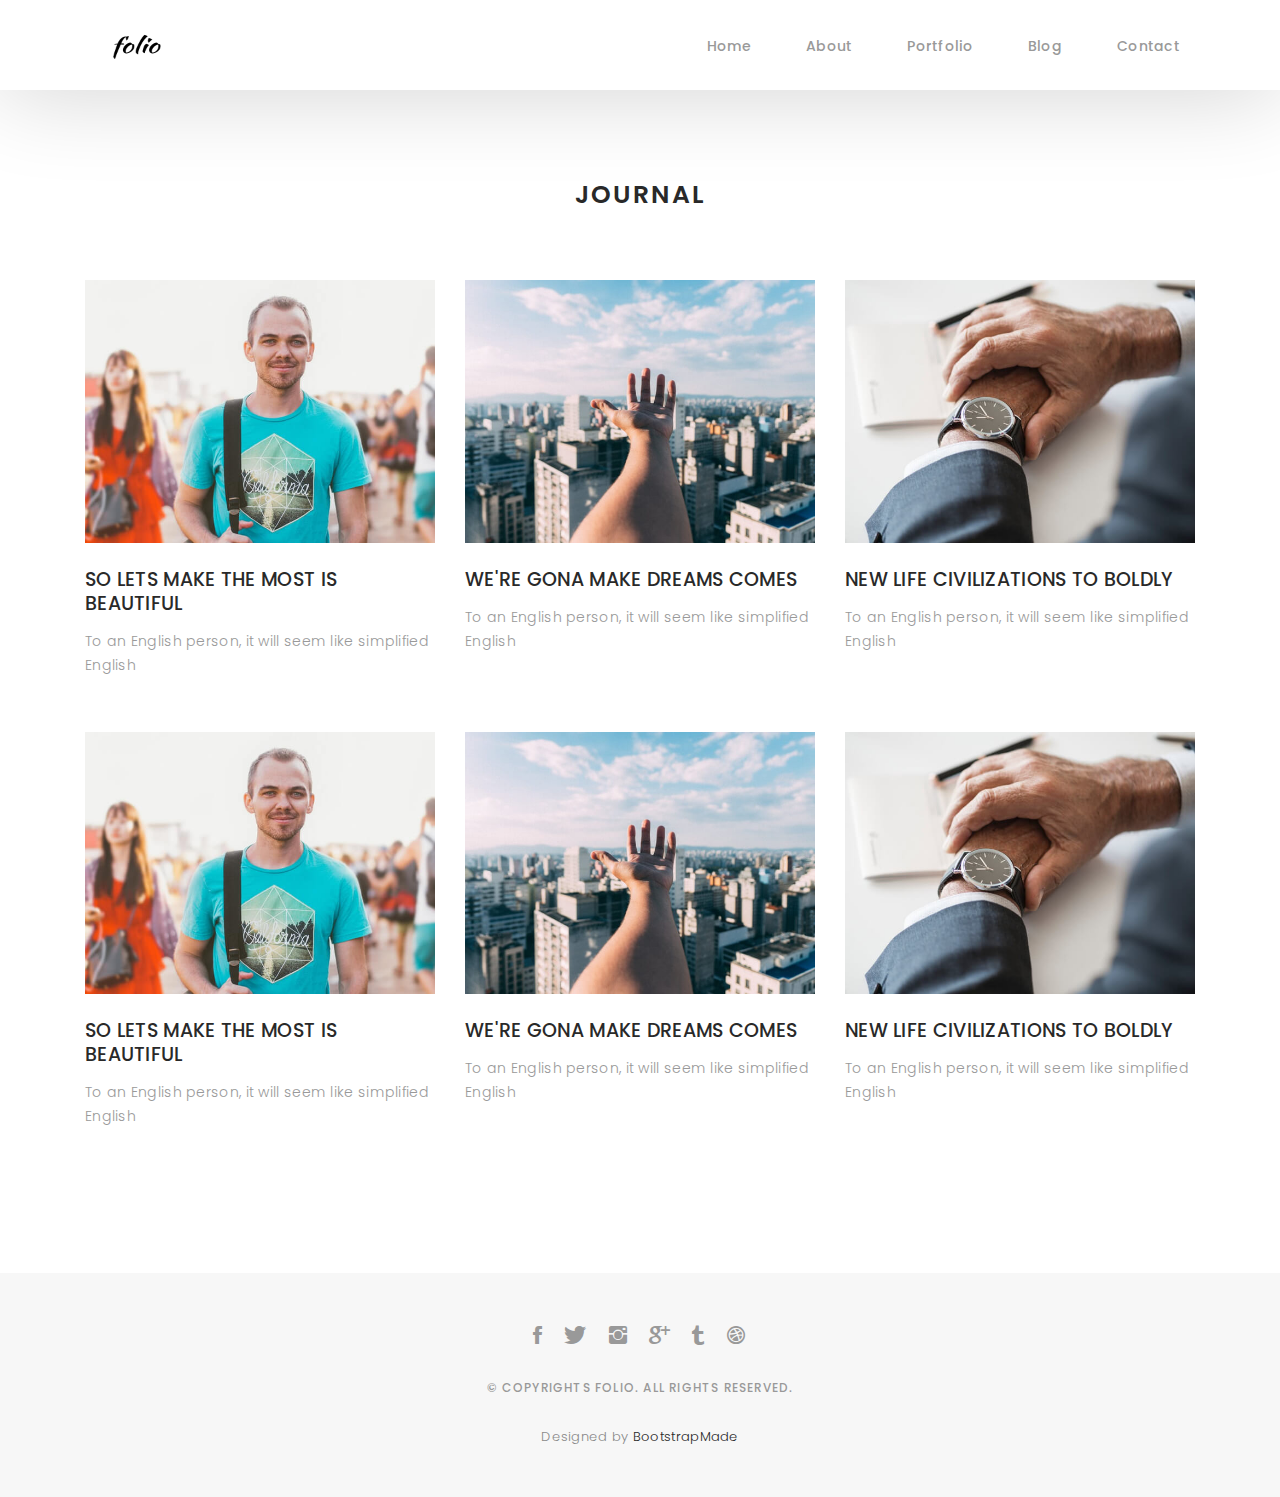
==== blog-grid.html @ ce40ad33 "1" ====
<!DOCTYPE html>
<html lang="en">

<head>
  <!-- meta -->
  <meta charset="utf-8">
  <meta content="width=device-width, initial-scale=1.0" name="viewport">

  <title>Folio - Blog Grid</title>
  <meta content="" name="keywords">
  <meta content="" name="description">

  <!-- Google Fonts -->
  <link href="https://fonts.googleapis.com/css?family=Poppins:300,300i,400,400i,500,500i,600,600i,700,700i|Playfair+Display:400,400i,700,700i,900,900i" rel="stylesheet">

  <!-- Bootstrap CSS File -->
  <link href="lib/bootstrap/css/bootstrap.min.css" rel="stylesheet">

  <!-- Libraries CSS Files -->
  <link href="lib/ionicons/css/ionicons.min.css" rel="stylesheet">
  <link href="lib/owlcarousel/assets/owl.carousel.min.css" rel="stylesheet">
  <link href="lib/magnific-popup/magnific-popup.css" rel="stylesheet">
  <link href="lib/hover/hover.min.css" rel="stylesheet">

  <!-- Blog Stylesheet File -->
  <link href="css/blog.css" rel="stylesheet">

  <!-- Main Stylesheet File -->
  <link href="css/style.css" rel="stylesheet">

  <!-- Responsive css -->
  <link href="css/responsive.css" rel="stylesheet">

  <!-- Favicon -->
  <link rel="shortcut icon" href="images/favicon.png">

  <!-- =======================================================
    Theme Name: Folio
    Theme URL: https://bootstrapmade.com/folio-bootstrap-portfolio-template/
    Author: BootstrapMade.com
    Author URL: https://bootstrapmade.com
  ======================================================= -->
</head>

<body>

  <!-- start section navbar -->
  <nav id="main-nav-subpage" class="subpage-nav">
    <div class="row">
      <div class="container">

        <div class="logo">
          <a href="index.html"><img src="images/logo.png" alt="logo"></a>
        </div>

        <div class="responsive"><i data-icon="m" class="ion-navicon-round"></i></div>

        <ul class="nav-menu list-unstyled">
          <li><a href="#homee" class="smoothScroll">Home</a></li>
          <li><a href="#about" class="smoothScroll">About</a></li>
          <li><a href="#portfolio" class="smoothScroll">Portfolio</a></li>
          <li><a href="#blog" class="smoothScroll">Blog</a></li>
          <li><a href="#contact" class="smoothScroll">Contact</a></li>
        </ul>

      </div>
    </div>
  </nav>
  <!-- End section navbar -->

  <!-- start section journal -->
  <div id="journal-blog" class="text-left  paddsections">

    <div class="container">
      <div class="section-title text-center">
        <h2>journal</h2>
      </div>
    </div>

    <div class="container">
      <div class="journal-block">
        <div class="row">

          <div class="col-lg-4 col-md-6">
            <div class="journal-info mb-30">

              <a href="blog-single.html"><img src="images/blog-post-1.jpg" class="img-responsive" alt="img"></a>

              <div class="journal-txt">

                <h4><a href="blog-single.html">SO LETS MAKE THE MOST IS BEAUTIFUL</a></h4>
                <p class="separator">To an English person, it will seem like simplified English
                </p>

              </div>

            </div>
          </div>

          <div class="col-lg-4 col-md-6">
            <div class="journal-info mb-30">

              <a href="blog-single.html"><img src="images/blog-post-2.jpg" class="img-responsive" alt="img"></a>

              <div class="journal-txt">

                <h4><a href="blog-single.html">WE'RE GONA MAKE DREAMS COMES</a></h4>
                <p class="separator">To an English person, it will seem like simplified English
                </p>

              </div>

            </div>
          </div>

          <div class="col-lg-4 col-md-6">
            <div class="journal-info mb-30">

              <a href="blog-single.html"><img src="images/blog-post-3.jpg" class="img-responsive" alt="img"></a>

              <div class="journal-txt">

                <h4><a href="blog-single.html">NEW LIFE CIVILIZATIONS TO BOLDLY</a></h4>
                <p class="separator">To an English person, it will seem like simplified English
                </p>

              </div>

            </div>
          </div>

          <div class="col-lg-4 col-md-6">
            <div class="journal-info mb-30">

              <a href="blog-single.html"><img src="images/blog-post-1.jpg" class="img-responsive" alt="img"></a>

              <div class="journal-txt">

                <h4><a href="blog-single.html">SO LETS MAKE THE MOST IS BEAUTIFUL</a></h4>
                <p class="separator">To an English person, it will seem like simplified English
                </p>

              </div>

            </div>
          </div>

          <div class="col-lg-4 col-md-6">
            <div class="journal-info mb-30">

              <a href="blog-single.html"><img src="images/blog-post-2.jpg" class="img-responsive" alt="img"></a>

              <div class="journal-txt">

                <h4><a href="blog-single.html">WE'RE GONA MAKE DREAMS COMES</a></h4>
                <p class="separator">To an English person, it will seem like simplified English
                </p>

              </div>

            </div>
          </div>

          <div class="col-lg-4 col-md-6">
            <div class="journal-info mb-30">

              <a href="blog-single.html"><img src="images/blog-post-3.jpg" class="img-responsive" alt="img"></a>

              <div class="journal-txt">

                <h4><a href="blog-single.html">NEW LIFE CIVILIZATIONS TO BOLDLY</a></h4>
                <p class="separator">To an English person, it will seem like simplified English
                </p>

              </div>

            </div>
          </div>

        </div>
      </div>
    </div>
  </div>
  <!-- End section journal -->


  <!-- start section footer -->
  <div id="footer" class="text-center">
    <div class="container">
      <div class="socials-media text-center">

        <ul class="list-unstyled">
          <li><a href="#"><i class="ion-social-facebook"></i></a></li>
          <li><a href="#"><i class="ion-social-twitter"></i></a></li>
          <li><a href="#"><i class="ion-social-instagram"></i></a></li>
          <li><a href="#"><i class="ion-social-googleplus"></i></a></li>
          <li><a href="#"><i class="ion-social-tumblr"></i></a></li>
          <li><a href="#"><i class="ion-social-dribbble"></i></a></li>
        </ul>

      </div>

      <p>&copy; Copyrights Folio. All rights reserved.</p>

      <div class="credits">
        <!--
          All the links in the footer should remain intact.
          You can delete the links only if you purchased the pro version.
          Licensing information: https://bootstrapmade.com/license/
          Purchase the pro version with working PHP/AJAX contact form: https://bootstrapmade.com/buy/?theme=Folio
        -->
        Designed by <a href="https://bootstrapmade.com/">BootstrapMade</a>
      </div>

    </div>
  </div>
  <!-- End section footer -->

  <!-- JavaScript Libraries -->
  <script src="lib/jquery/jquery.min.js"></script>
  <script src="lib/jquery/jquery-migrate.min.js"></script>
  <script src="lib/bootstrap/js/bootstrap.bundle.min.js"></script>
  <script src="lib/typed/typed.js"></script>
  <script src="lib/owlcarousel/owl.carousel.min.js"></script>
  <script src="lib/magnific-popup/magnific-popup.min.js"></script>
  <script src="lib/isotope/isotope.pkgd.min.js"></script>

  <!-- Contact Form JavaScript File -->
  <script src="contactform/contactform.js"></script>

  <!-- Template Main Javascript File -->
  <script src="js/main.js"></script>

</body>

</html>
---- css/blog.css ----
/*-----------------------------------------------------------------------------------*/

/*  -  Navbar fixd page
/*-----------------------------------------------------------------------------------*/

.subpage-nav {
  display: block !important;
  position: relative;
}

/*-----------------------------------------------------------------------------------*/

/*  /* Single page */

/*-----------------------------------------------------------------------------------*/

/* main content */

.main-content {
  background: #f7f7f7;
}

.main-content .container-main {
  display: inline-block;
  width: 100%;
}

.main-content .container-main .block-main {
  margin-bottom: 30px;
  overflow: hidden;
}

.container-main .block-main .content-main {
  background: #fff none repeat scroll 0 0;
  display: inline-block;
  width: 100%;
}

.journal-txt h4 a {
  display: block;
  font-size: 19px;
  line-height: 24px;
  margin: 0 0 13px 0;
  font-weight: 500;
  color: #292929;
  -moz-transition: all 0.5s ease-in-out 0s;
  -ms-transition: all 0.5s ease-in-out 0s;
  -o-transition: all 0.5s ease-in-out 0s;
  -webkit-transition: all 0.5s ease-in-out 0s;
  transition: all 0.5s ease-in-out 0s;
}

.journal-txt h4 a:hover {
  color: #b8a07e;
  -moz-transition: all 0.5s ease-in-out 0s;
  -ms-transition: all 0.5s ease-in-out 0s;
  -o-transition: all 0.5s ease-in-out 0s;
  -webkit-transition: all 0.5s ease-in-out 0s;
  transition: all 0.5s ease-in-out 0s;
}

.post-meta ul li {
  font-size: 12px;
  font-weight: normal;
  margin-left: 8px;
  margin-right: 8px;
  text-transform: capitalize;
  display: inline-block;
  float: none;
}

.content-main .post-meta a {
  color: #a2a2a2;
  margin-left: 5px;
}

/* Commonts */

.comments {
  background: #fff;
}

.entry-comments h6 {
  margin-right: 10px;
  font-size: 13px;
  letter-spacing: 0.1em;
  font-weight: 500;
}

.entry-comments-item {
  margin-top: 40px;
  padding-bottom: 40px;
  border-bottom: 1px solid #f2f2f2;
}

.entry-comments-avatar {
  position: absolute;
  display: block;
  border-radius: 50%;
  width: 60px;
  height: 60px;
}

.entry-comments-body {
  padding-left: 86px;
}

.entry-comments-author {
  margin-right: 10px;
  font-size: 13px;
  color: #292929;
  letter-spacing: 0.1em;
  font-weight: 500;
}

.rep {
  font-size: 13px;
  color: #292929;
  letter-spacing: 0.1em;
  font-weight: 500;
  text-transform: capitalize;
}

.entry-comments span a {
  font-size: 13px;
  color: #999;
}

.entry-comments-reply {
  padding-left: 10%;
}

/* Commonts form */

.cmt {
  background: #fff;
}

blockquote {
  padding: 40px;
  background-color: #f2f2f2;
  margin: 30px 0;
  border: none;
  border-left: 4px solid #b8a07e;
}
---- css/style.css ----
/*
  Theme Name: Folio
  Theme URL: https://bootstrapmade.com/folio-bootstrap-portfolio-template/
  Author: BootstrapMade.com
  Author URL: https://bootstrapmade.com
*/

/*  General Styling
/*-----------------------------------------------------------------------------------*/

body {
  background: #ffffff;
  color: #898989;
  font-family: 'Poppins', helvetica;
  font-size: 15px;
  font-weight: 300;
  line-height: 20px;
  letter-spacing: 0.02em;
  overflow-x: hidden;
  margin: 0 auto;
  padding: 0;
  -moz-box-sizing: border-box;
  -ms-box-sizing: border-box;
  -o-box-sizing: border-box;
  -webkit-box-sizing: border-box;
  box-sizing: border-box;
}

h1, h2, h3, h4, h5, h6 {
  margin: 0;
}

h2 {
  color: #292929;
  font-weight: 600;
}

h4 {
  color: #292929;
  font-size: 14px;
  font-weight: 600;
}

a {
  color: #292929;
  text-decoration: none !important;
  -moz-transition: all 0.5s ease-in-out 0s;
  -ms-transition: all 0.5s ease-in-out 0s;
  -o-transition: all 0.5s ease-in-out 0s;
  -webkit-transition: all 0.5s ease-in-out 0s;
  transition: all 0.5s ease-in-out 0s;
}

a:hover {
  -moz-transition: all 0.5s ease-in-out 0s;
  -ms-transition: all 0.5s ease-in-out 0s;
  -o-transition: all 0.5s ease-in-out 0s;
  -webkit-transition: all 0.5s ease-in-out 0s;
  transition: all 0.5s ease-in-out 0s;
}

a:hover, a:focus {
  color: #b8a07e;
  text-decoration: underline;
}

nav ul li a {
  padding: 2px 0 0 0;
  position: relative;
  display: block;
  font-size: 12px;
  color: #999999;
  letter-spacing: 0.1em;
  font-weight: 500;
  line-height: 14px;
  text-transform: uppercase;
  -moz-transition: all 0.5s ease-in-out 0s;
  -ms-transition: all 0.5s ease-in-out 0s;
  -o-transition: all 0.5s ease-in-out 0s;
  -webkit-transition: all 0.5s ease-in-out 0s;
  transition: all 0.5s ease-in-out 0s;
}

p {
  margin: 25px 0;
  padding: 0;
  font-size: 15px;
  color: #999999;
  line-height: 28px;
}

::-moz-selection {
  background: #b8a07e;
  color: #fff;
}

::selection {
  background: #b8a07e;
  color: #fff;
}

.btn {
  background: #333;
  border: medium none;
  border-radius: 0;
  color: #fff;
  font-size: 12px;
  height: 50px;
  line-height: 50px;
  padding: 0 30px;
  text-transform: uppercase;
}

.btn:hover, .btn:focus {
  color: #fff;
}

.padDiv {
  padding: 30px 20px;
}

.section-title {
  margin-bottom: 70px;
}

.section-title h2 {
  font-size: 25px;
  letter-spacing: 2px;
  text-transform: uppercase;
}

.form-control {
  background-color: transparent;
  border: 1px solid #999;
  border-radius: 0;
  color: #999999;
  font-size: 12px;
  font-weight: 500;
  height: 50px;
  letter-spacing: 0.1em;
  padding-left: 10px;
  margin: 0 0 25px 0;
  line-height: 14px;
  text-transform: uppercase;
}

.form-control:focus {
  box-shadow: none;
  outline: 0 none;
}

.paddsection {
  padding-top: 90px;
  padding-bottom: 90px;
}

.paddsections {
  padding-top: 90px;
  padding-bottom: 90px !important;
}

.hvr-shutter-in-horizontal::before {
  background: #333;
}

.hvr-shutter-in-horizontal:hover {
  background: #b8a07e;
}

.mb-30 {
  margin-bottom: 30px;
}

/*-----------------------------------------------------------------------------------*/
/*  Navbar Top
/*-----------------------------------------------------------------------------------*/

nav {
  position: fixed;
  background: #fff;
  z-index: 1000;
  width: 100%;
  padding: 20px;
  display: none;
  -webkit-box-shadow: 0px 2px 92px 0px rgba(0, 0, 0, 0.18);
  -moz-box-shadow: 0px 2px 92px 0px rgba(0, 0, 0, 0.18);
  box-shadow: 0px 2px 92px 0px rgba(0, 0, 0, 0.18);
}

.nav-menu {
  float: right;
  line-height: 32px;
  margin-bottom: 0;
  padding-top: 16px;
}

nav ul li {
  float: left;
  margin-right: 15px;
  font-family: 'Poppins', sans-serif;
  font-size: 14px;
  margin-left: 40px;
}

nav ul li a {
  padding: 2px 0 0 0;
  position: relative;
  display: block;
  font-size: 14px;
  color: #999999;
  font-family: 'Poppins', helvetica;
  font-weight: 500;
  line-height: 16px;
  text-transform: uppercase;
  letter-spacing: 0.02em;
  text-transform: capitalize;
}

.logo {
  float: left;
}

.logo img {
  width: 100px;
  height: 50px;
}

.responsive {
  display: none;
  font-size: 23px;
}

.active {
  color: #afafaf;
}

/*----------------------------------------------------------------------------------*/
/*  Header
/*-----------------------------------------------------------------------------------*/

#header {
  background: url("../images/home-bg.jpg") repeat scroll center center / cover;
  height: 100vh;
  width: 100%;
}


#header .header-content {
  height: 100vh;
  text-align: left;
  width: 100%;
  display: flex;
  justify-content: center;
  flex-direction: column;
}

.header-content h1 {
  font-size: 40px;
  font-weight: 700;
  margin-bottom: 10px;
  text-transform: uppercase;
  color: #fff;
}

.header-content p {
  font-size: 13px;
  letter-spacing: 5px;
  margin-top: 0;
  margin-bottom: 30px;
  text-transform: capitalize;
  color: #fff;
  font-weight: 500;
}

.header-content .list-social li {
  float: left;
  margin-right: 20px;
}

.header-content .list-social li i {
  color: #fff;
  font-size: 15px;
}

/*-----------------------------------------------------------------------------------*/
/*  Aout-us
/*-----------------------------------------------------------------------------------*/

#about {
  width: 100%;
  height: auto;
  background: #f7f7f7;
  padding-top: 190px;
}

#about .div-img-bg {
  padding-bottom: 30px;
  border: 20px solid #b8a07e;
}

#about .div-img-bg .about-img img {
  width: 100%;
  box-shadow: 0px 0px 85px 0px rgba(0, 0, 0, 0.14);
  margin-top: -60px;
  margin-left: 40px;
  height: 400px;
  object-fit: cover;
}

#about .about-descr .p-heading {
  font-family: 'Playfair Display', serif;
  font-size: 28px;
  text-align: left;
}

#about .about-descr .separator {
  max-width: 80%;
  margin-bottom: 0;
  text-align: left;
}

/*-----------------------------------------------------------------------------------*/
/*   Services
/*-----------------------------------------------------------------------------------*/

#services {
  background: #f7f7f7;
  position: relative;
  padding-bottom: 80px;
}

.owl-item {
  float: left;
}
.services-block span {
  margin: 10px 0;
  position: relative;
  font-size: 13px;
  color: #292929;
  letter-spacing: 0.1em;
  font-weight: 500;
  text-transform: uppercase;
  display: block;
}

.services-block .separator {
  margin: 0;
  font-size: 13px;
  line-height: 22px;
}

.services-block i {
  font-size: 44px;
  color: #b8a07e;
  line-height: 44px;
}


.services-carousel  .owl-stage-outer {
  overflow: hidden;
}

.services-carousel .owl-dots {
  margin-top: 5px;
  text-align: center;
}

.services-carousel .owl-dot {
  display: inline-block;
  margin: 0 5px;
  width: 12px !important;
  height: 12px !important;
  border-radius: 50%;
  border: 0;
  padding: 0 !important;
  background-color: #ddd;
  cursor: pointer;
}

.services-carousel .owl-dot.active {
  background-color: #b8a07e;
}

.owl-nav {
  display: none;
}


/*-----------------------------------------------------------------------------------*/
/*  Portfolio
/*-----------------------------------------------------------------------------------*/

#portfolio {
  position: relative;
  padding-bottom: 50px;
}

#portfolio .portfolio-list {
  margin-bottom: 50px;
}

#portfolio .portfolio-list .nav {
  display: inline-block;
  margin: 0;
}

#portfolio .portfolio-list .nav li {
  margin: 0 40px 0 0;
  float: left;
  font-size: 14px;
  color: #999999;
  line-height: 16px;
  cursor: pointer;
  font-family: 'Poppins', helvetica;
  font-weight: 500;
  letter-spacing: 0.02em;
  text-transform: capitalize;
  -moz-transition: all 0.5s ease-in-out 0s;
  -ms-transition: all 0.5s ease-in-out 0s;
  -o-transition: all 0.5s ease-in-out 0s;
  -webkit-transition: all 0.5s ease-in-out 0s;
  transition: all 0.5s ease-in-out 0s;
}

#portfolio .portfolio-list .nav li:hover, #portfolio .portfolio-list .nav li.filter-active  {
  color: #b8a07e;
  -moz-transition: all 0.5s ease-in-out 0s;
  -ms-transition: all 0.5s ease-in-out 0s;
  -o-transition: all 0.5s ease-in-out 0s;
  -webkit-transition: all 0.5s ease-in-out 0s;
  transition: all 0.5s ease-in-out 0s;
}

#portfolio .portfolio-container {
  display: inline-block;
  margin-bottom: 50px;
  width: 100%;
}

.portfolio-thumbnail {
  margin-bottom: 30px;
  overflow: hidden;
}

.portfolio-thumbnail img {
  max-width: 100%;
}

/*-----------------------------------------------------------------------------------*/
/*  Journal
/*-----------------------------------------------------------------------------------*/

#journal,  #journal-blog {
  height: auto;
  width: 100%;
  background: #f7f7f7;
  padding-bottom: 60px;
  position: relative;
}

#journal-blog {
  background: #fff;
  padding-bottom: 30px;
}

#journal .journal-block {
  display: inline-block;
  height: auto;
  width: 100%;
}

#journal .journal-block .journal-info {
  position: relative;
}

.journal-block .journal-info img {
  max-width: 100%;
}

.journal-block .journal-info .journal-txt {
  padding: 25px 0px;
  position: relative;
}

.journal-block .journal-info .journal-txt h4 a {
  display: block;
  font-size: 19px;
  line-height: 24px;
  margin: 0 0 13px 0;
  font-weight: 500;
  color: #292929;
  -moz-transition: all 0.5s ease-in-out 0s;
  -ms-transition: all 0.5s ease-in-out 0s;
  -o-transition: all 0.5s ease-in-out 0s;
  -webkit-transition: all 0.5s ease-in-out 0s;
  transition: all 0.5s ease-in-out 0s;
}

.journal-block .journal-info .journal-txt h4 a:hover {
  color: #b8a07e;
  -moz-transition: all 0.5s ease-in-out 0s;
  -ms-transition: all 0.5s ease-in-out 0s;
  -o-transition: all 0.5s ease-in-out 0s;
  -webkit-transition: all 0.5s ease-in-out 0s;
  transition: all 0.5s ease-in-out 0s;
}

.journal-block .journal-info .journal-txt p {
  margin: 0;
  font-size: 14px;
  line-height: 24px;
}

/*-----------------------------------------------------------------------------------*/
/*  Contact
/*-----------------------------------------------------------------------------------*/

#contact {
  height: auto;
  width: 100%;
}

.contact-details {
  list-style: none;
  margin: 0;
  padding: 0;
}

.contact-details li {
  padding-bottom: 10px;
}

#contact input, #contact textarea {
  width: 100%;
}


#contact  #sendmessage {
  color: #18d26e;
  border: 1px solid #18d26e;
  display: none;
  text-align: center;
  padding: 15px;
  font-weight: 600;
  margin: 15px;
}

#contact  #errormessage {
  color: red;
  display: none;
  border: 1px solid red;
  text-align: center;
  padding: 15px;
  font-weight: 600;
  margin: 15px;
}

#contact #sendmessage.show, #contact #errormessage.show, #contact .show {
  display: block;
}

#contact .validation {
  color: red;
  display: none;
  margin: 0 0 20px;
  font-weight: 400;
  font-size: 13px;
}

/*-----------------------------------------------------------------------------------*/
/*  Footer
/*-----------------------------------------------------------------------------------*/

#footer {
  background: #f7f7f7;
  padding-top: 50px;
  padding-bottom: 50px;
}

#footer .socials-media {
  width: 100%;
}

#footer .socials-media ul {
  display: inline-block;
  float: none;
  margin: 0 0 20px 0;
}

#footer .socials-media ul li {
  float: left;
  margin-left: 10px;
  margin-right: 10px;
}

#footer .socials-media ul li a {
  font-size: 24px;
  color: #999;
  letter-spacing: 0.1em;
  font-weight: 500;
  background: transparent;
  text-transform: uppercase;
  -moz-transition: all 0.5s ease-in-out 0s;
  -ms-transition: all 0.5s ease-in-out 0s;
  -o-transition: all 0.5s ease-in-out 0s;
  -webkit-transition: all 0.5s ease-in-out 0s;
  transition: all 0.5s ease-in-out 0s;
}

#footer .socials-media ul li a:hover {
  color: #b8a07e;
  -moz-transition: all 0.5s ease-in-out 0s;
  -ms-transition: all 0.5s ease-in-out 0s;
  -o-transition: all 0.5s ease-in-out 0s;
  -webkit-transition: all 0.5s ease-in-out 0s;
  transition: all 0.5s ease-in-out 0s;
}

#footer p {
  font-size: 12px;
  letter-spacing: 0.1em;
  font-weight: 500;
  margin-top: 0;
  text-transform: uppercase;
}

.credits {
  font-size: 13px;
}
---- css/responsive.css ----
/** Width between 1200x to 0
 *  ~~~~~~~~~~~~~~~~~~~~~~~~~~~~~~~~~~~~
 */

@media (min-width: 1200px) {

}

/** Width between 992px to 1199px
 *  ~~~~~~~~~~~~~~~~~~~~~~~~~~~~~~~~~~~~
 */

@media (min-width: 992px) and (max-width: 1199px) {
  
}

/** Width between 768px to 991px
 *  ~~~~~~~~~~~~~~~~~~~~~~~~~~~~~~~~~~~~
 */

@media (min-width: 768px) and (max-width: 991px) {
  /* Navbar */
  nav {
    padding: 10px 15px;
  }
  .nav-menu {
    margin-top: 40px;
    display: none;
    float: none;
    width: 100%;
  }
  .nav-menu li {
    float: none;
    width: 100%;
    text-align: center;
    border-top: 1px solid #f7f7f7;
    line-height: 45px;
    margin-left: 0;
    padding-top: 10px;
    padding-bottom: 10px;
  }
  .responsive {
    float: right;
    padding-top: 15px;
    display: block;
  }
  /* About */
  .head-info .header-content .cmaster h1 {
    font-size: 32px;
  }
  #about .div-img-bg {
    padding: 0;
  }
  #about .div-img-bg .about-img img {
    margin-top: 0%;
    margin-left: calc(0% - 0px);
  }
  #about .about-descr .p-heading {
    font-size: 20px;
  }
  #about .about-descr .separator {
    max-width: 100%;
    margin-bottom: 0;
  }
  /* portfolio */
  #portfolio .portfolio-list .nav li {
    float: none;
    margin: 20px;
    display: inline-block;
  }
  /* journal */
  #journal .journal-block .journal-info {
    margin-bottom: 30px;
  }
  /* Contact */
  .contact-contact {
    margin-bottom: 30px;
  }
  /* Footer */
  #footer .socials-media ul li {
    margin-right: 0;
    margin-left: 0;
    float: none;
    display: inline-block;
  }
}

/** Width between 767px to 0
 *  ~~~~~~~~~~~~~~~~~~~~~~~~~~~~~~~~~~~~
 */

@media (max-width: 767px) {
  /* Navbar */
  nav {
    padding: 20px 15px;
  }
  .nav-menu {
    margin-top: 40px;
    display: none;
    float: none;
    width: 100%;
  }
  .nav-menu li {
    float: none;
    width: 100%;
    text-align: center;
    border-top: 1px solid #f7f7f7;
    line-height: 45px;
    margin-left: 0;
    padding-top: 10px;
    padding-bottom: 10px;
  }
  .responsive {
    float: right;
    padding-top: 15px;
    display: block;
  }
  /* About */
  .head-info .header-content h1 {
    font-size: 32px;
  }
  #about .div-img-bg {
    padding: 0;
  }
  #about .div-img-bg .about-img img {
    margin-top: 0%;
    margin-left: calc(0% - 0px);
  }
  #about .about-descr .p-heading {
    font-size: 20px;
  }
  #about .about-descr .separator {
    max-width: 100%;
    margin-bottom: 0;
  }
  /* portfolio */
  #portfolio .portfolio-list .nav li {
    float: none;
    margin: 20px;
    display: inline-block;
  }
  /* journal */
  #journal .journal-block .journal-info {
    margin-bottom: 30px;
  }
  /* Contact */
  .contact-contact {
    margin-bottom: 30px;
  }
  /* Footer */
  #footer .socials-media ul li {
    margin-right: 0;
    margin-left: 0;
    float: none;
    display: inline-block;
  }
}

/** Width between 600px to 0
 *  ~~~~~~~~~~~~~~~~~~~~~~~~~~~~~~~~~~~~
 */

@media (max-width: 600px) {
  /* Navbar */
  nav {
    padding: 20px 15px;
  }
  .nav-menu {
    margin-top: 40px;
    display: none;
    float: none;
    width: 100%;
  }
  .nav-menu li {
    float: none;
    width: 100%;
    text-align: center;
    border-top: 1px solid #f7f7f7;
    line-height: 45px;
    margin-left: 0;
    padding-top: 10px;
    padding-bottom: 10px;
  }
  .responsive {
    float: right;
    padding-top: 15px;
    display: block;
  }
  /* About */
  .head-info .header-content h1 {
    font-size: 32px;
  }
  #about .div-img-bg {
    padding: 0;
  }
  #about .div-img-bg .about-img img {
    margin-top: 0%;
    margin-left: calc(0% - 0px);
  }
  #about .about-descr .p-heading {
    font-size: 20px;
  }
  #about .about-descr .separator {
    max-width: 100%;
    margin-bottom: 0;
  }
  /* portfolio */
  #portfolio .portfolio-list .nav li {
    float: none;
    margin: 10px;
    display: inline-block;
  }
  /* journal */
  #journal .journal-block .journal-info {
    margin-bottom: 30px;
  }
  /* Contact */
  .contact-contact {
    margin-bottom: 30px;
  }
  /* Footer */
  #footer .socials-media ul li {
    margin-right: 0;
    margin-left: 0;
    float: none;
    display: inline-block;
  }
}

/** Width between 480px to 0
 *  ~~~~~~~~~~~~~~~~~~~~~~~~~~~~~~~~~~~~
 */

@media (max-width: 480px) {
  /* Navbar */
  nav {
    padding: 20px 15px;
  }
  .nav-menu {
    margin-top: 40px;
    display: none;
    float: none;
    width: 100%;
  }
  .nav-menu li {
    float: none;
    width: 100%;
    text-align: center;
    border-top: 1px solid #f7f7f7;
    line-height: 45px;
    margin-left: 0;
    padding-top: 10px;
    padding-bottom: 10px;
  }
  .responsive {
    float: right;
    padding-top: 15px;
    display: block;
  }
  /* About */
  .head-info .header-content h1 {
    font-size: 32px;
  }
  #about .div-img-bg {
    padding: 0;
  }
  #about .div-img-bg .about-img img {
    margin-top: 0%;
    margin-left: calc(0% - 0px);
  }
  #about .about-descr .p-heading {
    font-size: 20px;
  }
  #about .about-descr .separator {
    max-width: 100%;
    margin-bottom: 0;
  }
  /* portfolio */
  #portfolio .portfolio-list .nav li {
    float: none;
    margin: 20px;
  }
  /* journal */
  #journal .journal-block .journal-info {
    margin-bottom: 30px;
  }
  /* Contact */
  .contact-contact {
    margin-bottom: 30px;
  }
  /* Footer */
  #footer .socials-media ul li {
    margin-right: 0;
    margin-left: 0;
    float: none;
    display: inline-block;
  }
}

/** Width between 320px to 0
 *  ~~~~~~~~~~~~~~~~~~~~~~~~~~~~~~~~~~~~
 */

@media (max-width: 320px) {
  /* Navbar */
  nav {
    padding: 20px 15px;
  }
  .nav-menu {
    margin-top: 40px;
    display: none;
    float: none;
    width: 100%;
  }
  .nav-menu li {
    float: none;
    width: 100%;
    text-align: center;
    border-top: 1px solid #f7f7f7;
    line-height: 45px;
    margin-left: 0;
    padding-top: 10px;
    padding-bottom: 10px;
  }
  .responsive {
    float: right;
    padding-top: 15px;
    display: block;
  }
  /* About */
  .head-info .header-content h1 {
    font-size: 32px;
  }
  #about .div-img-bg {
    padding: 0;
  }
  #about .div-img-bg .about-img img {
    margin-top: 0%;
    margin-left: calc(0% - 0px);
  }
  #about .about-descr .p-heading {
    font-size: 20px;
  }
  #about .about-descr .separator {
    max-width: 100%;
    margin-bottom: 0;
  }
  /* portfolio */
  #portfolio .portfolio-list .nav li {
    float: none;
    margin: 20px;
  }
  /* journal */
  #journal .journal-block .journal-info {
    margin-bottom: 30px;
  }
  /* Contact */
  .contact-contact {
    margin-bottom: 30px;
  }
  /* Footer */
  #footer .socials-media ul li {
    margin-right: 0;
    margin-left: 0;
    float: none;
    display: inline-block;
  }
  /* Single page */
  .entry-comments-body span {
    display: inline-block;
    margin-right: 0;
  }
}
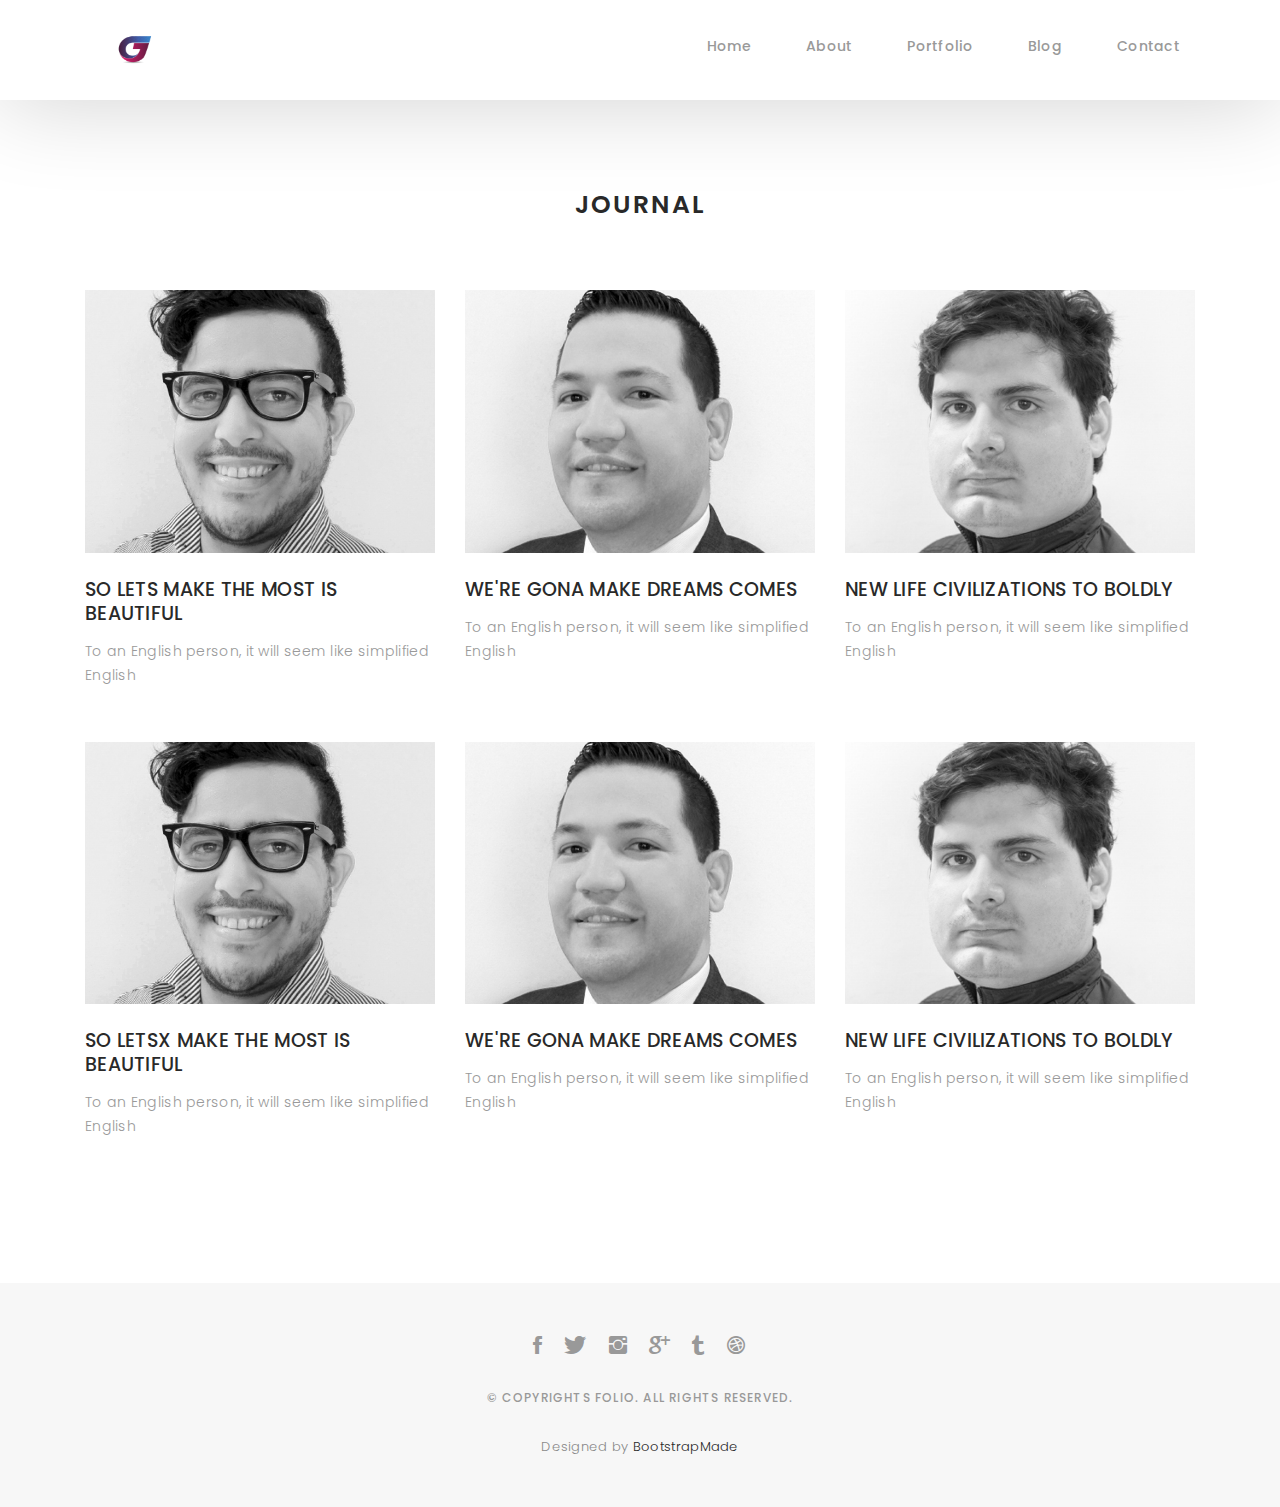
==== commit 4204383a: "1" ====
--- a/blog-grid.html
+++ b/blog-grid.html
@@ -136,7 +136,7 @@
 
               <div class="journal-txt">
 
-                <h4><a href="blog-single.html">SO LETS MAKE THE MOST IS BEAUTIFUL</a></h4>
+                <h4><a href="blog-single.html">SO LETSX MAKE THE MOST IS BEAUTIFUL</a></h4>
                 <p class="separator">To an English person, it will seem like simplified English
                 </p>
 
--- a/css/style.css
+++ b/css/style.css
@@ -10,7 +10,7 @@
 /*-----------------------------------------------------------------------------------*/
 
 body {
-  background: #ffffff;
+  background: #f2f2f2;
   color: #898989;
   font-family: 'Poppins', helvetica;
   font-size: 15px;
@@ -61,7 +61,7 @@
 }
 
 a:hover, a:focus {
-  color: #b8a07e;
+  color: f7bd01e;
   text-decoration: underline;
 }
 
@@ -91,12 +91,12 @@
 }
 
 ::-moz-selection {
-  background: #b8a07e;
+  background: f7bd01e;
   color: #fff;
 }
 
 ::selection {
-  background: #b8a07e;
+  background: f7bd01e;
   color: #fff;
 }
 
@@ -165,7 +165,7 @@
 }
 
 .hvr-shutter-in-horizontal:hover {
-  background: #b8a07e;
+  background: f7bd01e;
 }
 
 .mb-30 {
@@ -223,7 +223,7 @@
 
 .logo img {
   width: 100px;
-  height: 50px;
+  height: 60px;
 }
 
 .responsive {
@@ -296,7 +296,7 @@
 
 #about .div-img-bg {
   padding-bottom: 30px;
-  border: 20px solid #b8a07e;
+  border: 20px solid #f7bd01;
 }
 
 #about .div-img-bg .about-img img {
@@ -352,7 +352,7 @@
 
 .services-block i {
   font-size: 44px;
-  color: #b8a07e;
+  color: f7bd01e;
   line-height: 44px;
 }
 
@@ -379,7 +379,7 @@
 }
 
 .services-carousel .owl-dot.active {
-  background-color: #b8a07e;
+  background-color: f7bd01e;
 }
 
 .owl-nav {
@@ -424,7 +424,7 @@
 }
 
 #portfolio .portfolio-list .nav li:hover, #portfolio .portfolio-list .nav li.filter-active  {
-  color: #b8a07e;
+  color: f7bd01e;
   -moz-transition: all 0.5s ease-in-out 0s;
   -ms-transition: all 0.5s ease-in-out 0s;
   -o-transition: all 0.5s ease-in-out 0s;
@@ -498,7 +498,7 @@
 }
 
 .journal-block .journal-info .journal-txt h4 a:hover {
-  color: #b8a07e;
+  color: f7bd01e;
   -moz-transition: all 0.5s ease-in-out 0s;
   -ms-transition: all 0.5s ease-in-out 0s;
   -o-transition: all 0.5s ease-in-out 0s;
@@ -609,7 +609,7 @@
 }
 
 #footer .socials-media ul li a:hover {
-  color: #b8a07e;
+  color: #f7bd01;
   -moz-transition: all 0.5s ease-in-out 0s;
   -ms-transition: all 0.5s ease-in-out 0s;
   -o-transition: all 0.5s ease-in-out 0s;
--- a/css/responsive.css
+++ b/css/responsive.css
@@ -11,7 +11,7 @@
  */
 
 @media (min-width: 992px) and (max-width: 1199px) {
-  
+
 }
 
 /** Width between 768px to 991px
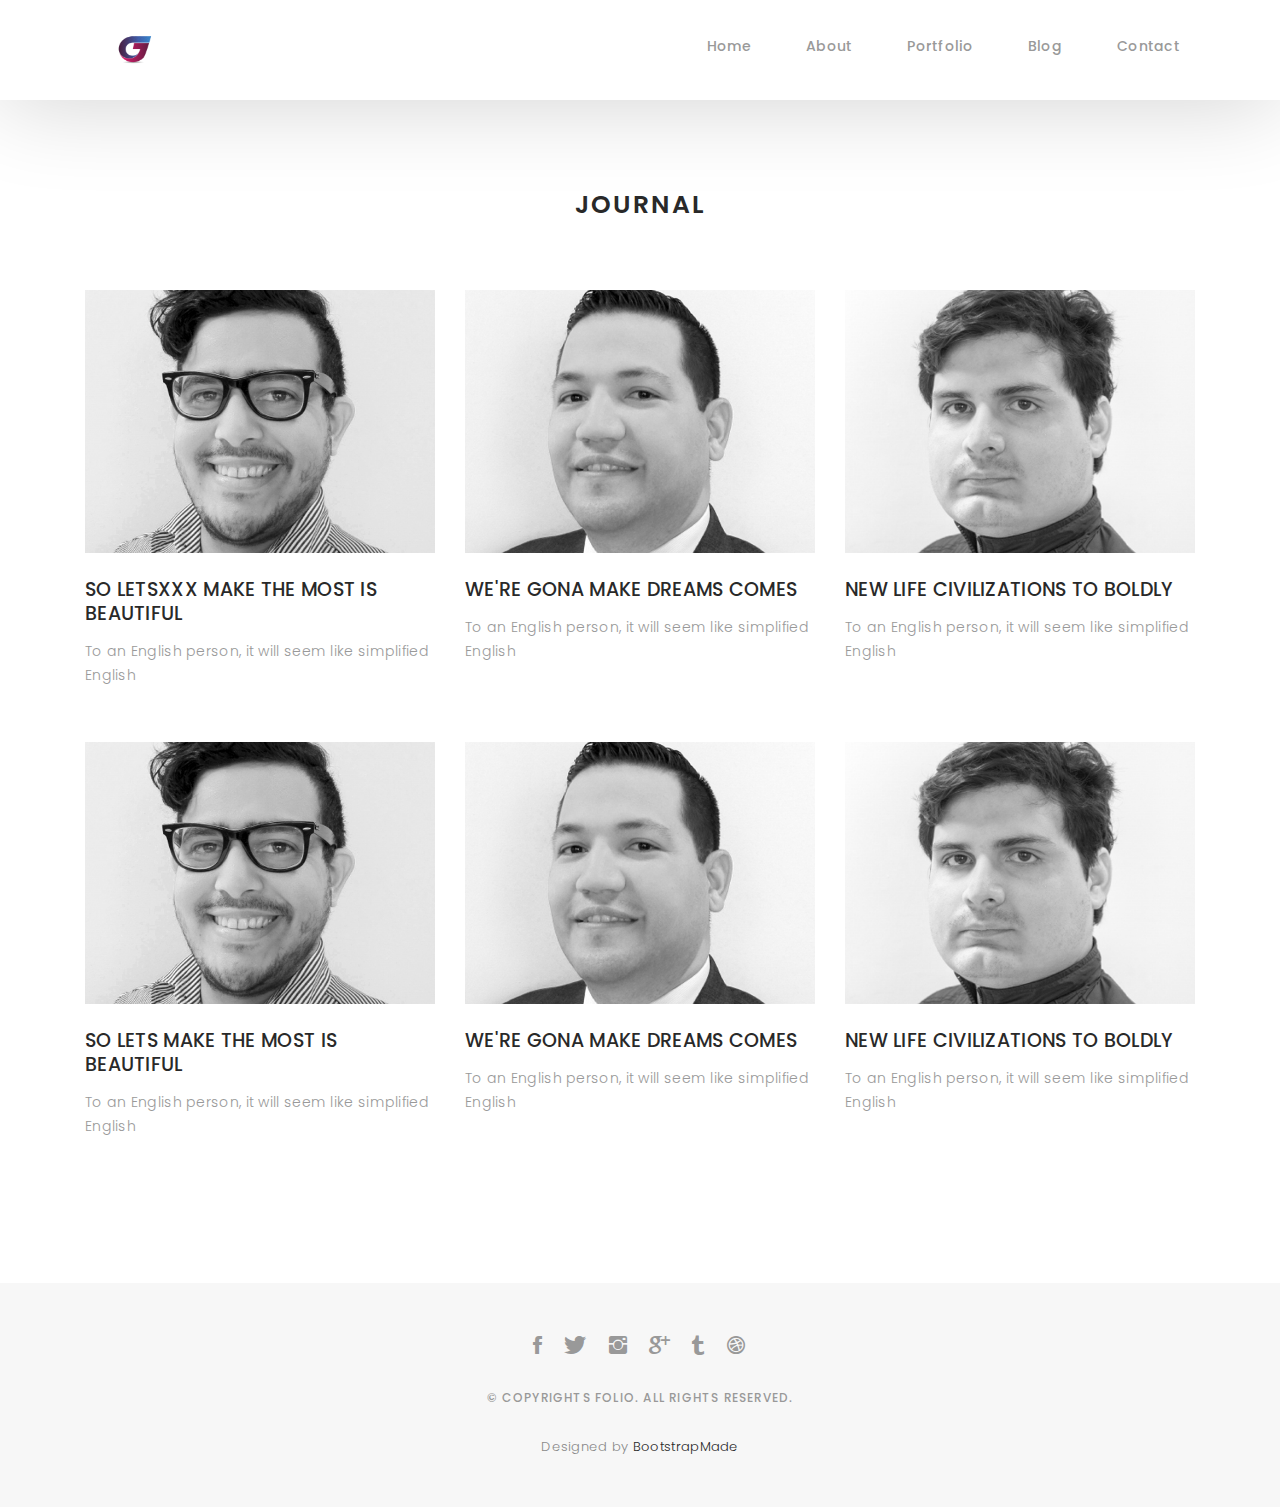
==== commit d9ae943a: "2" ====
--- a/blog-grid.html
+++ b/blog-grid.html
@@ -88,55 +88,55 @@
 
               <div class="journal-txt">
 
+                <h4><a href="blog-single.html">SO LETSXXX MAKE THE MOST IS BEAUTIFUL</a></h4>
+                <p class="separator">To an English person, it will seem like simplified English
+                </p>
+
+              </div>
+
+            </div>
+          </div>
+
+          <div class="col-lg-4 col-md-6">
+            <div class="journal-info mb-30">
+
+              <a href="blog-single.html"><img src="images/blog-post-2.jpg" class="img-responsive" alt="img"></a>
+
+              <div class="journal-txt">
+
+                <h4><a href="blog-single.html">WE'RE GONA MAKE DREAMS COMES</a></h4>
+                <p class="separator">To an English person, it will seem like simplified English
+                </p>
+
+              </div>
+
+            </div>
+          </div>
+
+          <div class="col-lg-4 col-md-6">
+            <div class="journal-info mb-30">
+
+              <a href="blog-single.html"><img src="images/blog-post-3.jpg" class="img-responsive" alt="img"></a>
+
+              <div class="journal-txt">
+
+                <h4><a href="blog-single.html">NEW LIFE CIVILIZATIONS TO BOLDLY</a></h4>
+                <p class="separator">To an English person, it will seem like simplified English
+                </p>
+
+              </div>
+
+            </div>
+          </div>
+
+          <div class="col-lg-4 col-md-6">
+            <div class="journal-info mb-30">
+
+              <a href="blog-single.html"><img src="images/blog-post-1.jpg" class="img-responsive" alt="img"></a>
+
+              <div class="journal-txt">
+
                 <h4><a href="blog-single.html">SO LETS MAKE THE MOST IS BEAUTIFUL</a></h4>
-                <p class="separator">To an English person, it will seem like simplified English
-                </p>
-
-              </div>
-
-            </div>
-          </div>
-
-          <div class="col-lg-4 col-md-6">
-            <div class="journal-info mb-30">
-
-              <a href="blog-single.html"><img src="images/blog-post-2.jpg" class="img-responsive" alt="img"></a>
-
-              <div class="journal-txt">
-
-                <h4><a href="blog-single.html">WE'RE GONA MAKE DREAMS COMES</a></h4>
-                <p class="separator">To an English person, it will seem like simplified English
-                </p>
-
-              </div>
-
-            </div>
-          </div>
-
-          <div class="col-lg-4 col-md-6">
-            <div class="journal-info mb-30">
-
-              <a href="blog-single.html"><img src="images/blog-post-3.jpg" class="img-responsive" alt="img"></a>
-
-              <div class="journal-txt">
-
-                <h4><a href="blog-single.html">NEW LIFE CIVILIZATIONS TO BOLDLY</a></h4>
-                <p class="separator">To an English person, it will seem like simplified English
-                </p>
-
-              </div>
-
-            </div>
-          </div>
-
-          <div class="col-lg-4 col-md-6">
-            <div class="journal-info mb-30">
-
-              <a href="blog-single.html"><img src="images/blog-post-1.jpg" class="img-responsive" alt="img"></a>
-
-              <div class="journal-txt">
-
-                <h4><a href="blog-single.html">SO LETSX MAKE THE MOST IS BEAUTIFUL</a></h4>
                 <p class="separator">To an English person, it will seem like simplified English
                 </p>
 
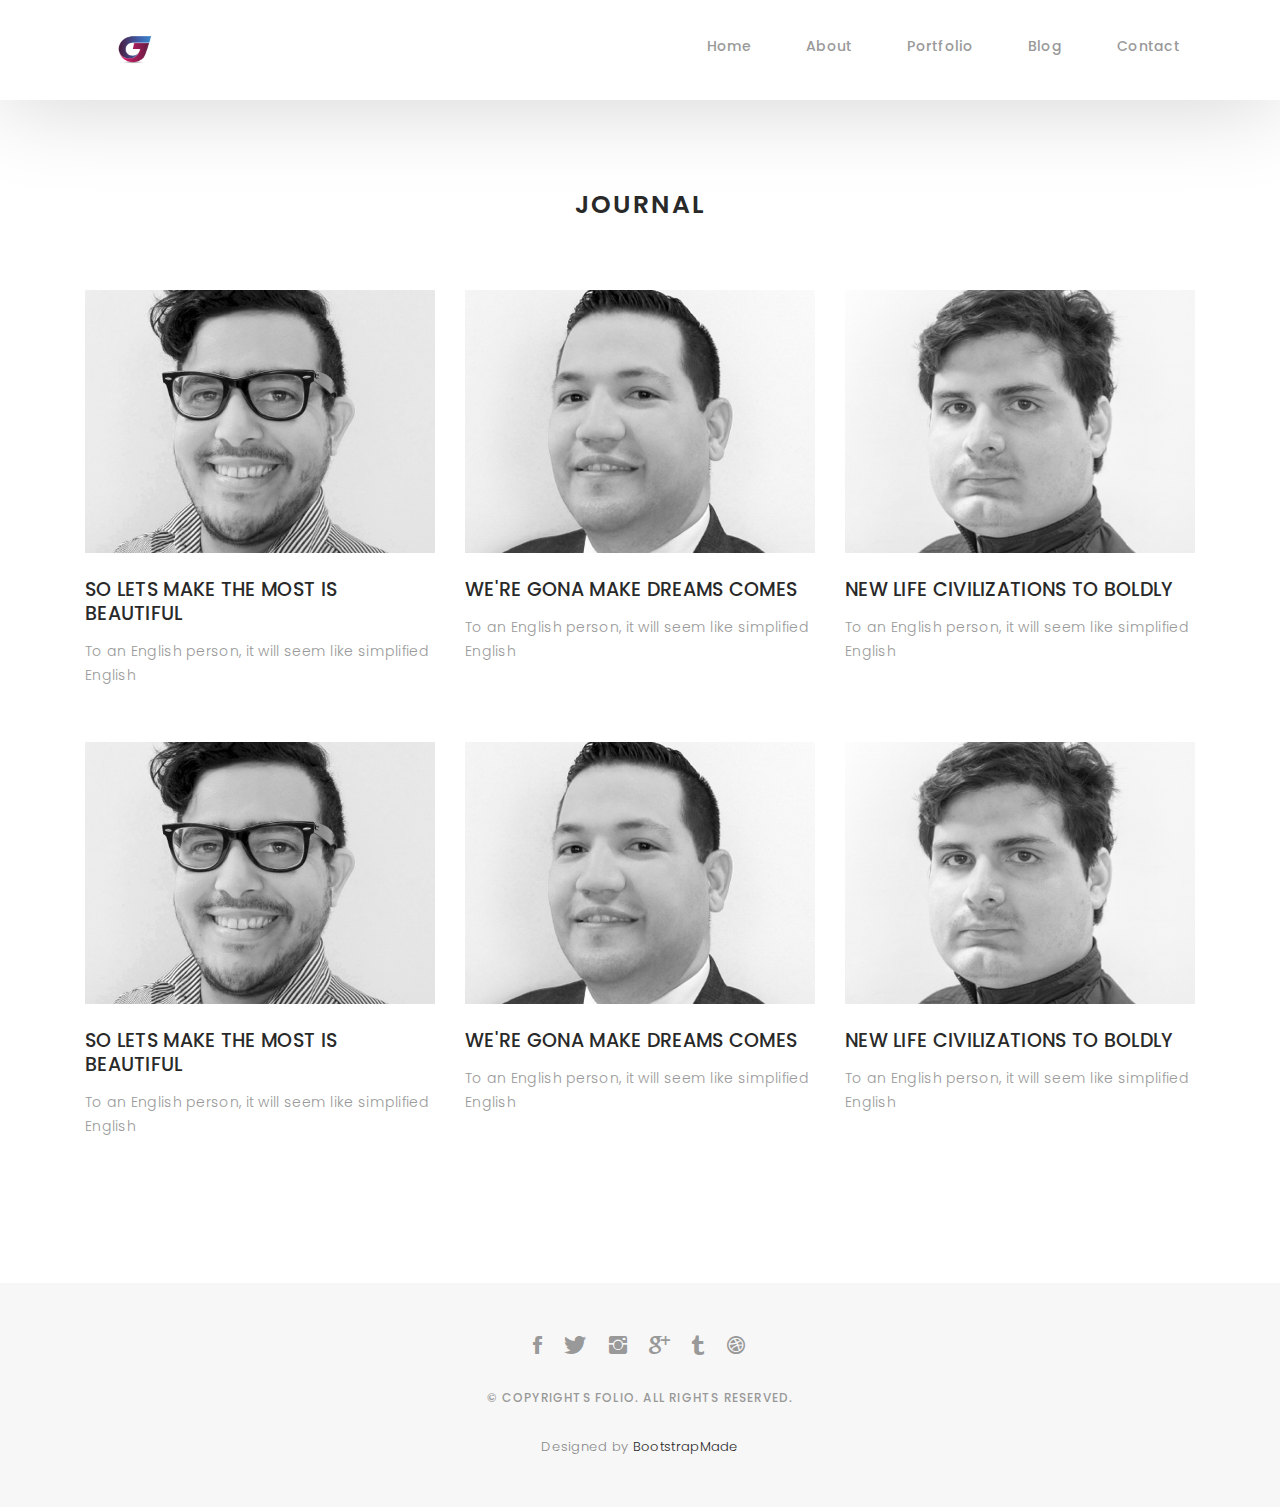
==== commit ff110e18: "3" ====
--- a/blog-grid.html
+++ b/blog-grid.html
@@ -88,7 +88,7 @@
 
               <div class="journal-txt">
 
-                <h4><a href="blog-single.html">SO LETSXXX MAKE THE MOST IS BEAUTIFUL</a></h4>
+                <h4><a href="blog-single.html">SO LETS MAKE THE MOST IS BEAUTIFUL</a></h4>
                 <p class="separator">To an English person, it will seem like simplified English
                 </p>
 
